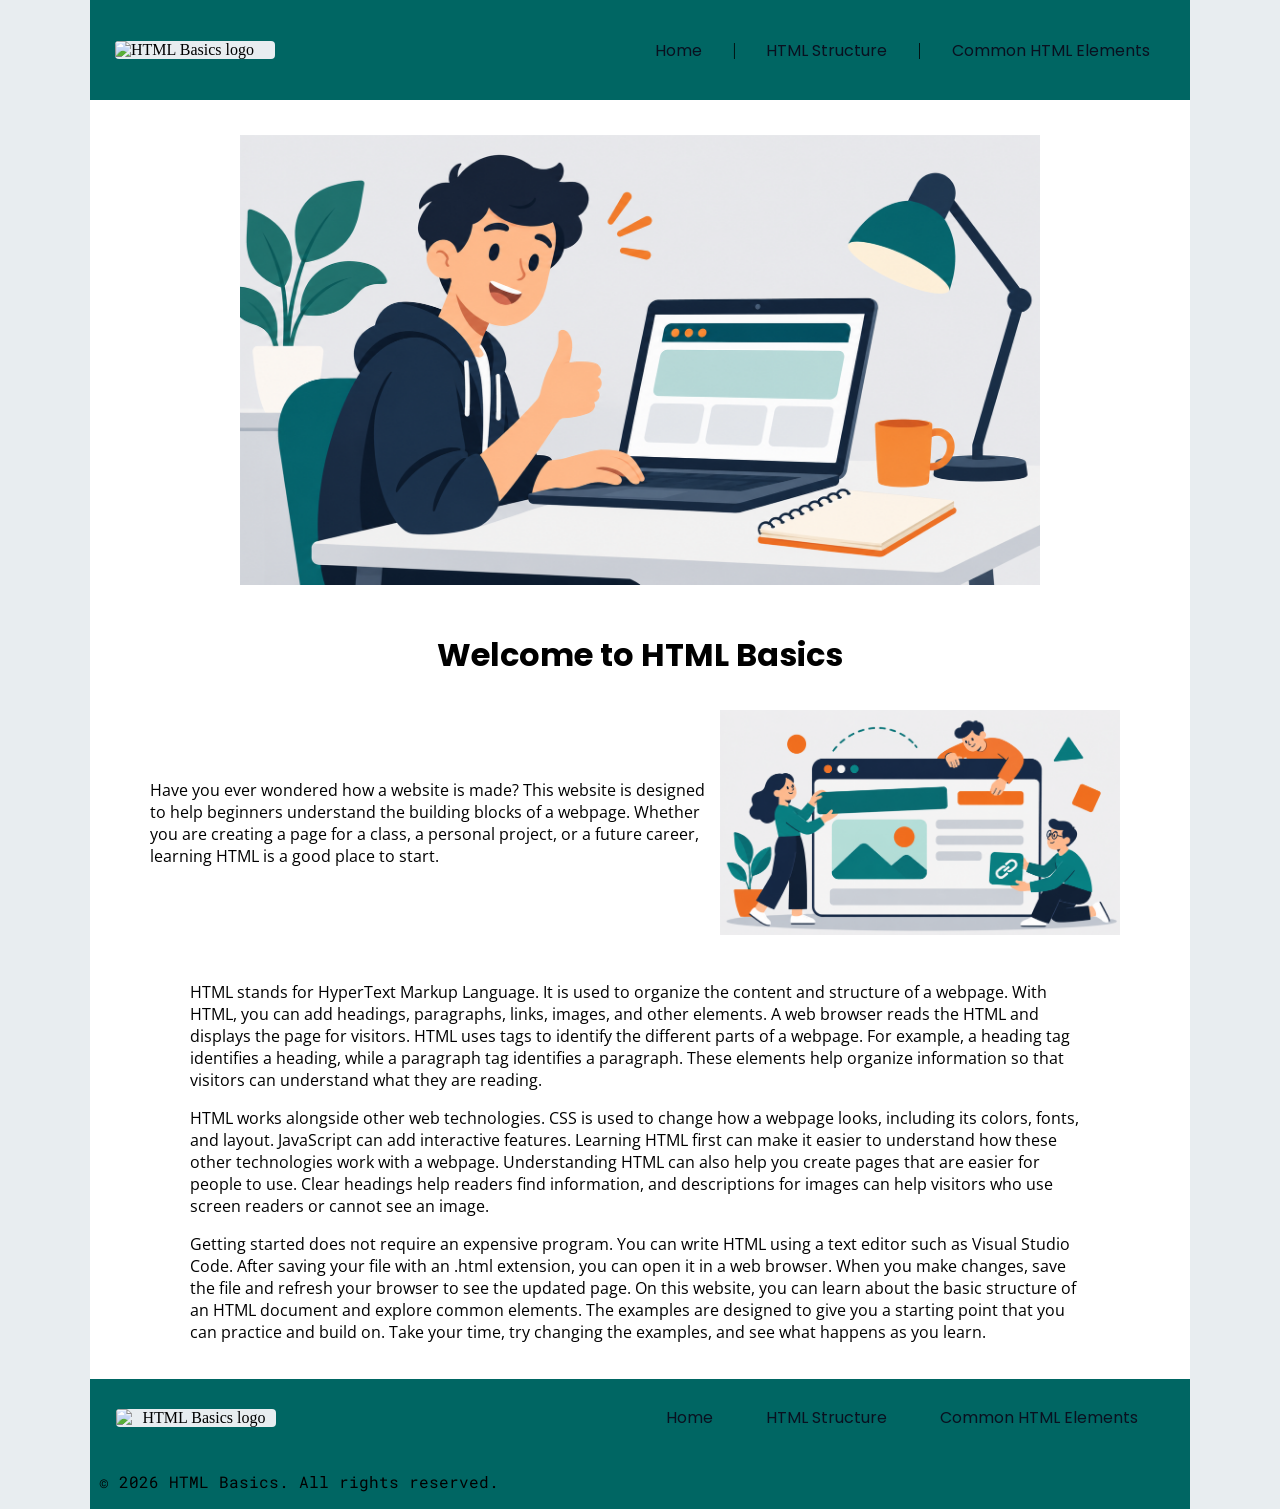
==== Fullmer/index.html @ 0cc29ee6 "Site plan" ====
<!DOCTYPE html>
<html lang="en">
<head>
    <meta charset="UTF-8">
    <meta name="viewport" content="width=device-width, initial-scale=1.0">
    <title>HTML Basics</title>
    <link href="styles/styles.css" rel="stylesheet">
</head>

<body>
    <div id="content"> 
        <div id="header" >
            <img class="logo" src="images/htmllogo.png" alt="HTML Basics logo">
            <div class="nav">
            <a href="index.html">Home</a>
            <p>|</p>
            <a href="structure.html">HTML Structure</a>
            <p>|</p>
            <a href="elements.html">Common HTML Elements</a>
            </div>
        </div>
        

    <div id="main">
        <img class="hero" src="Images/page1img1.png" alt="Guy at a computer giving thumbs up">
        <h1>Welcome to HTML Basics</h1>
    </div>

    <div id="imgcontent">
        <p>
            Have you ever wondered how a website is made? This website is designed to help beginners understand the building blocks of a webpage. Whether you are creating a page for a class, a personal project, or a future career, learning HTML is a good place to start. 
        </p>
        <img class="pageone" src="Images/page1img2.png" alt="2 guys and a girl around a large web page">
    </div>

    <div id="paragraphs">
        <p>
            HTML stands for HyperText Markup Language. It is used to organize the content and structure of a webpage. With HTML, you can add headings, paragraphs, links, images, and other elements. A web browser reads the HTML and displays the page for visitors. 
            HTML uses tags to identify the different parts of a webpage. For example, a heading tag identifies a heading, while a paragraph tag identifies a paragraph. These elements help organize information so that visitors can understand what they are reading. 
        </p>
        <p>
            HTML works alongside other web technologies. CSS is used to change how a webpage looks, including its colors, fonts, and layout. JavaScript can add interactive features. Learning HTML first can make it easier to understand how these other technologies work with a webpage. 
            Understanding HTML can also help you create pages that are easier for people to use. Clear headings help readers find information, and descriptions for images can help visitors who use screen readers or cannot see an image. 
        </p>
        <p>
            Getting started does not require an expensive program. You can write HTML using a text editor such as Visual Studio Code. After saving your file with an .html extension, you can open it in a web browser. When you make changes, save the file and refresh your browser to see the updated page. 
            On this website, you can learn about the basic structure of an HTML document and explore common elements. The examples are designed to give you a starting point that you can practice and build on. Take your time, try changing the examples, and see what happens as you learn. 
        </p>
    </div>
    
<footer>
    <div id="mainfooter" >
            <img class="logo" src="images/htmllogo.png" alt="HTML Basics logo">
            <div class="links">
            <a href="index.html">Home</a>
            <a href="structure.html">HTML Structure</a>
            <a href="elements.html">Common HTML Elements</a>
            </div>
        </div>
    <p class="copyright"> &copy; 2026 HTML Basics. All rights reserved.</p>
    
</footer>

</body>



</html>
---- Fullmer/styles/styles.css ----
@import url('https://fonts.googleapis.com/css2?family=Poppins:ital,wght@0,100;0,200;0,300;0,400;0,500;0,600;0,700;0,800;0,900;1,100;1,200;1,300;1,400;1,500;1,600;1,700;1,800;1,900&display=swap&family=Open+Sans:ital,wght@0,300..800;1,300..800&display=swap&family=Roboto+Mono:ital,wght@0,100..700;1,100..700&display=swap');

body{
    background: #E8EDF0;
    margin: 0; /*overide browser default of 8*/
}

#content{
    background: white;
    width: 100%;
    width: 1100px;
    margin: 0 auto;
}

.logo {
    width: 160px;
    align-items: center;
    background: #E8EDF0;
    border-radius: 4px;
}

#header {
    background: #006663;
    padding: 15px;
    display: grid;
    grid-template-columns: 1fr 1fr;
    align-items: center;
    padding: 25px;
}

a {
    color: #091120;
    text-decoration: none;
    font-family: "poppins";
}

.nav {
    text-align: right;
    display: flex;
    justify-content: space-around;
    align-items: center;
}

a:hover {
    color: #F06B28;
}

h1 {
    padding-top: 20px;
}

.hero {
    width: 800px;
    padding-top: 35px;
}

#main {
    text-align: center;
}

#imgcontent {
    display: flex;
    align-items: center;
    padding: 0px 60px;
    font-family: "Open Sans";
}

.pageone {
    width: 400px;
    padding: 10px;
}

#paragraphs {
    padding: 20px 100px;
    font-family: "Open Sans";
}

footer {
    background: #006663;
    padding: 1px;
}

#mainfooter {
    display: grid;
    grid-template-columns: 1fr 1fr;
    grid-template-rows: 1fr;
    background: #006663;
    align-items: center;
    padding: 25px;
    text-align: center;
}

.logofooter {
    width: 160px;
    align-items: center;
    background: #E8EDF0;
    border-radius: 4px;
}

.links {
    display: flex;
    justify-content: space-around;
}

h1 {
    font-family: "poppins";
}

.copyright {
    font-family: "Roboto Mono";
    padding-left: 8px;
}


/* -----------------------------Pg 2------------------------------------ */

#second-main {
    text-align: center;
    padding: 0px 100px;
}

#second-main img {
    width: 750px;
}

#second-main p {
    padding-bottom: 10px;
    font-family: "Open Sans";
}

.image-II {
    padding-bottom: 50px;
}

/* -----------------------------Pg3---------------------------------- */

#third-main {
    text-align: center;
    padding: 0px 100px;
}

#third-main img {
    width: 750px;
}

#third-main p {
    padding-bottom: 10px;
    font-family: "Open Sans";
}

.image-II {
    padding-bottom: 50px;
}
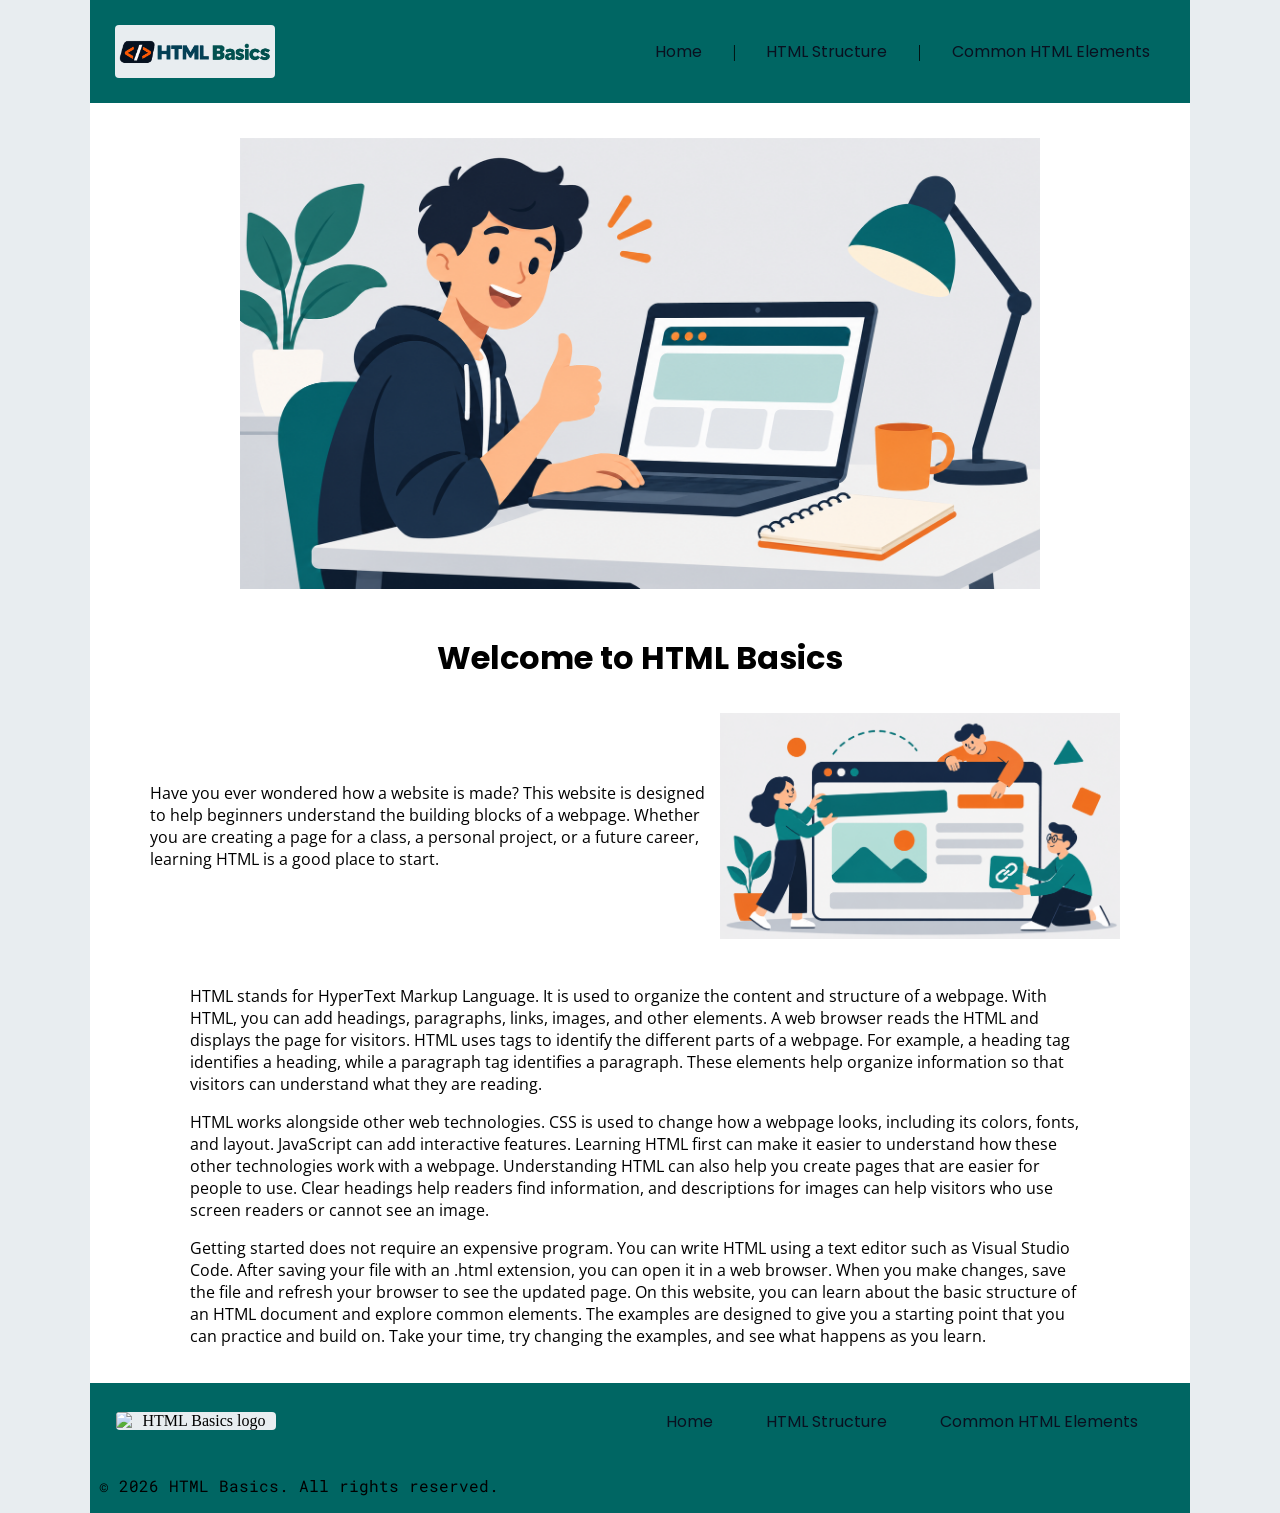
==== commit 23dd5cc5: "fix" ====
--- a/Fullmer/index.html
+++ b/Fullmer/index.html
@@ -10,7 +10,7 @@
 <body>
     <div id="content"> 
         <div id="header" >
-            <img class="logo" src="images/htmllogo.png" alt="HTML Basics logo">
+            <img class="logo" src="Images/htmllogo.png" alt="HTML Basics logo">
             <div class="nav">
             <a href="index.html">Home</a>
             <p>|</p>
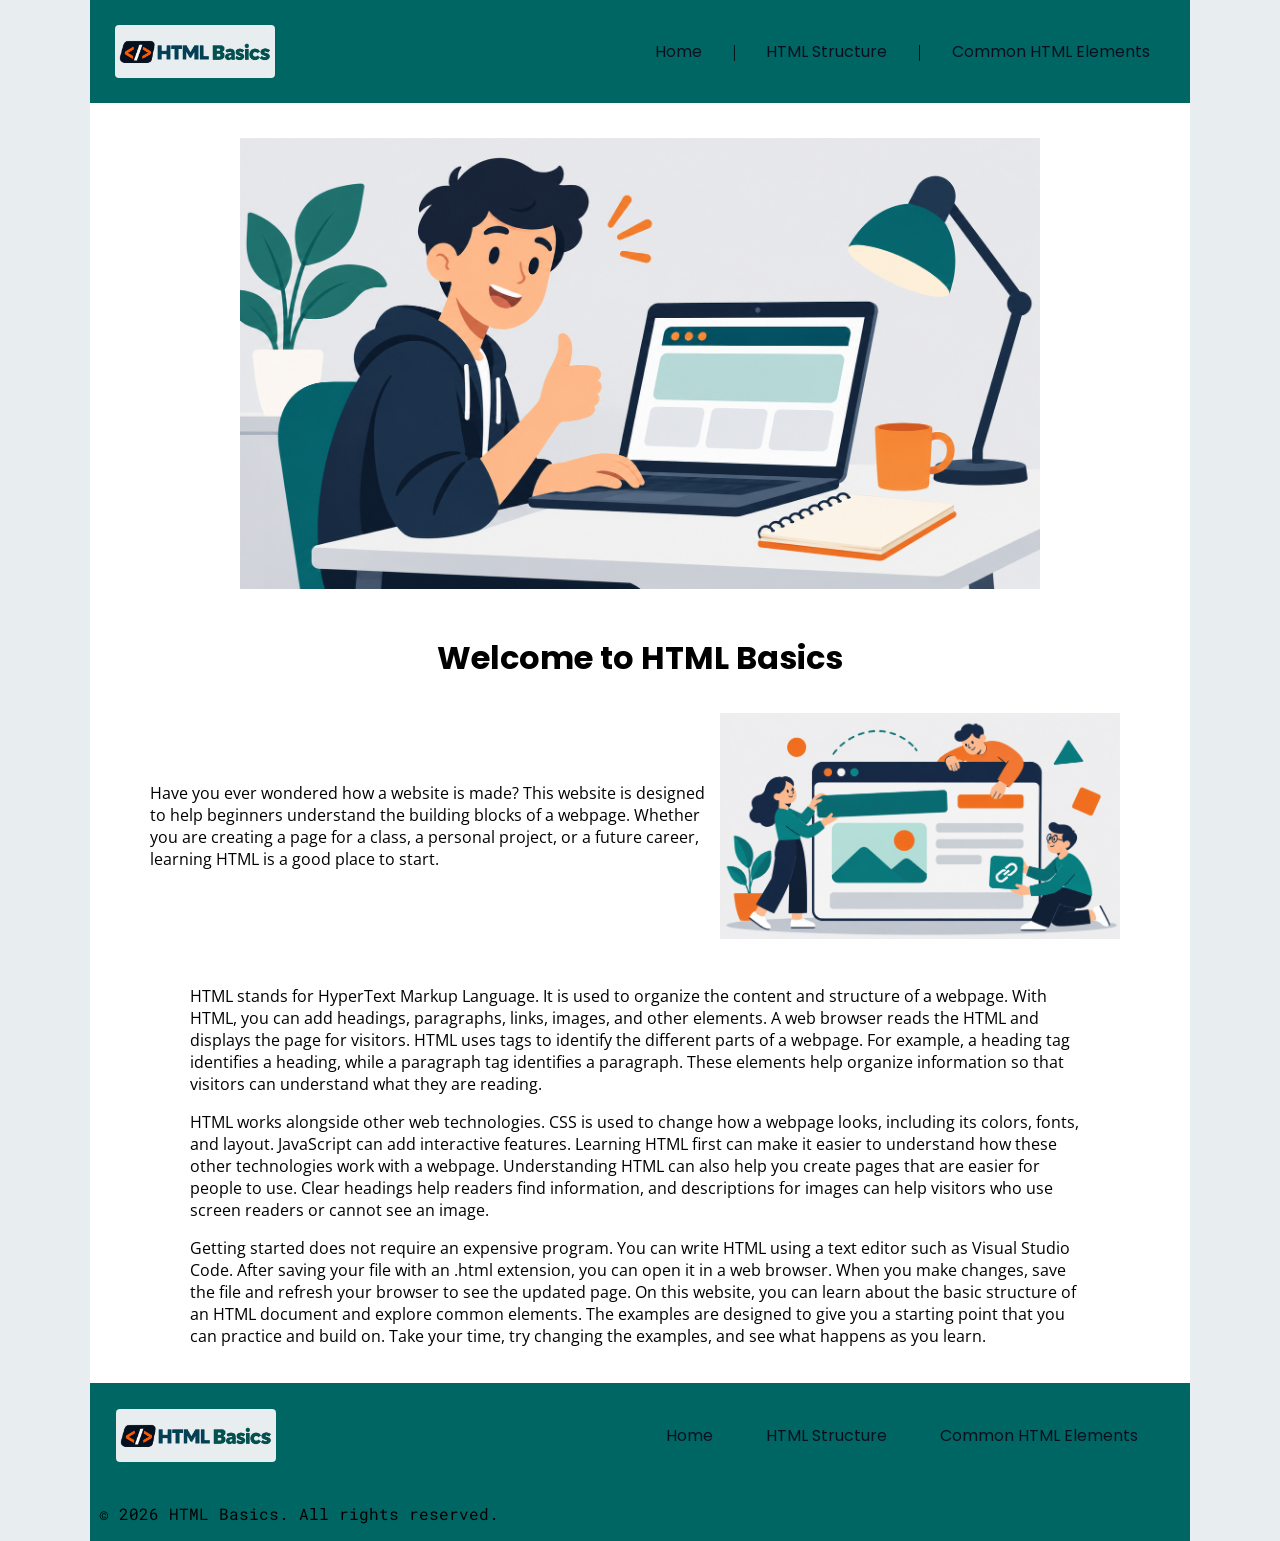
==== commit e83ce57b: "fix" ====
--- a/Fullmer/index.html
+++ b/Fullmer/index.html
@@ -50,7 +50,7 @@
     
 <footer>
     <div id="mainfooter" >
-            <img class="logo" src="images/htmllogo.png" alt="HTML Basics logo">
+            <img class="logo" src="Images/htmllogo.png" alt="HTML Basics logo">
             <div class="links">
             <a href="index.html">Home</a>
             <a href="structure.html">HTML Structure</a>
